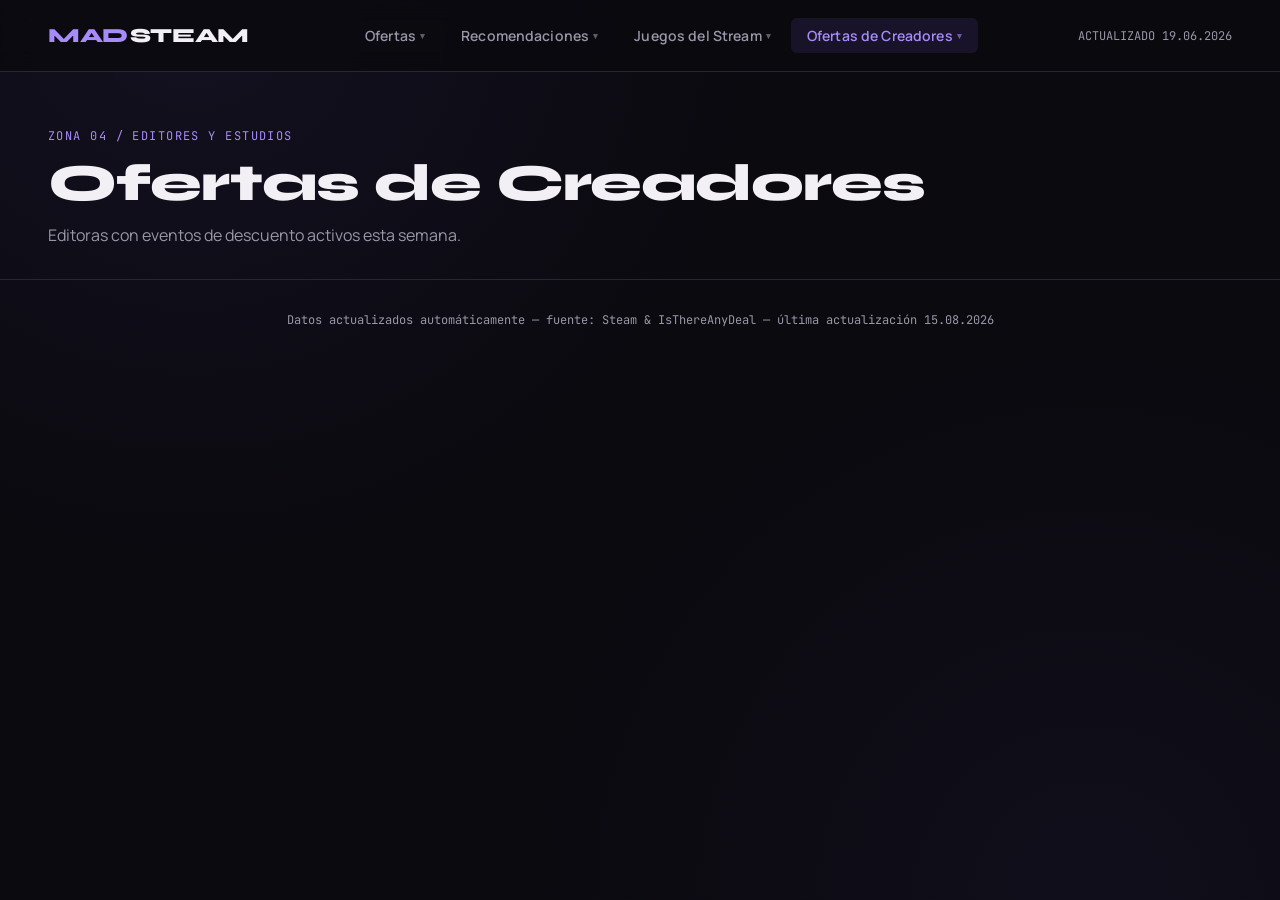
==== creadores.html @ 83736673 "Actualización automática diaria" ====
<!DOCTYPE html>
<html lang="es">
<head>
<meta charset="UTF-8">
<meta name="viewport" content="width=device-width, initial-scale=1.0">
<title>Ofertas de Creadores — MADSTEAM</title>
<link rel="stylesheet" href="styles.css">
</head>
<body>

<nav class="topnav">
  <a href="index.html" class="brand"><span class="mad">MAD</span><span class="steam">STEAM</span></a>
  <ul class="nav-links">
    <li class="nav-item">
      <a href="index.html" class="">Ofertas <span class="nav-caret">▾</span></a>
      <div class="nav-dropdown">
        <div class="nav-dropdown-inner">
        <a href="index.html">Descuentos generales</a>
        <a href="minimos-historicos.html">Mínimos históricos</a>
        <a href="proximas-joyitas.html">Próximas joyitas</a>
        </div>
      </div>
    </li>
    <li class="nav-item">
      <a href="recomendaciones.html" class="">Recomendaciones <span class="nav-caret">▾</span></a>
      <div class="nav-dropdown">
        <div class="nav-dropdown-inner">
        <a href="recomendaciones.html">Para vos</a>
        <a href="recomendaciones.html#tendencias">Juegos en tendencia</a>
        </div>
      </div>
    </li>
    <li class="nav-item">
      <a href="stream.html" class="">Juegos del Stream <span class="nav-caret">▾</span></a>
      <div class="nav-dropdown">
        <div class="nav-dropdown-inner">
        <a href="stream.html">En el canal ahora</a>
        <a href="stream.html#proximos">Próximos en stream</a>
        </div>
      </div>
    </li>
    <li class="nav-item">
      <a href="creadores.html" class="active">Ofertas de Creadores <span class="nav-caret">▾</span></a>
      <div class="nav-dropdown">
        <div class="nav-dropdown-inner">
        <a href="creadores.html">Por empresa</a>
        </div>
      </div>
    </li>
  </ul>
  <span class="nav-meta">ACTUALIZADO 19.06.2026</span>
</nav>

<header class="section-header">
  <span class="eyebrow">Zona 04 / Editores y estudios</span>
  <h1>Ofertas de Creadores</h1>
  <p>Editoras con eventos de descuento activos esta semana.</p>
</header>

<main id='publishers'></main>
<script>

</script>

<footer class="footer">
  Datos actualizados automáticamente — fuente: Steam &amp; IsThereAnyDeal — última actualización 15.08.2026
</footer>

</body>
</html>
---- styles.css ----
/* ============================================
   SISTEMA DE DISEÑO — Ofertas Steam
   Paleta: negro profundo + violeta eléctrico + blanco hueso
   ============================================ */

@import url('https://fonts.googleapis.com/css2?family=Syne:wght@600;700;800&family=Manrope:wght@400;500;600;700&family=JetBrains+Mono:wght@400;500&display=swap');

:root {
  --bg: #0a0a0f;
  --bg-elevated: #131019;
  --surface: #1a1624;
  --surface-hover: #221d30;
  --violet: #8b5cf6;
  --violet-bright: #a78bfa;
  --violet-deep: #5b21b6;
  --white: #f2f0f5;
  --white-dim: #9a96a8;
  --line: #2a2435;
  --green: #6ee7a8;
  --red-tag: #ff5470;

  --font-display: 'Syne', sans-serif;
  --font-body: 'Manrope', sans-serif;
  --font-mono: 'JetBrains Mono', monospace;
}

* { margin: 0; padding: 0; box-sizing: border-box; }

html { scroll-behavior: smooth; }

body {
  background: var(--bg);
  color: var(--white);
  font-family: var(--font-body);
  min-height: 100vh;
  background-image:
    radial-gradient(circle at 15% 0%, rgba(139, 92, 246, 0.08) 0%, transparent 40%),
    radial-gradient(circle at 85% 100%, rgba(139, 92, 246, 0.05) 0%, transparent 40%);
  background-attachment: fixed;
}

/* ===== NAV ===== */
.topnav {
  position: sticky;
  top: 0;
  z-index: 100;
  display: flex;
  align-items: center;
  justify-content: space-between;
  padding: 18px 48px;
  background: rgba(10, 10, 15, 0.85);
  backdrop-filter: blur(12px);
  border-bottom: 1px solid var(--line);
}

.brand {
  font-family: var(--font-display);
  font-weight: 800;
  font-size: 20px;
  letter-spacing: -0.02em;
  display: flex;
  align-items: center;
  gap: 2px;
  text-decoration: none;
  color: var(--white);
}

.brand .mad { color: var(--violet-bright); }
.brand .steam { color: var(--white); }

.nav-links {
  display: flex;
  gap: 4px;
  list-style: none;
}

.nav-item { position: relative; }

.nav-links a {
  font-family: var(--font-body);
  font-weight: 600;
  font-size: 14px;
  color: var(--white-dim);
  text-decoration: none;
  padding: 8px 16px;
  border-radius: 6px;
  transition: color 0.2s ease, background 0.2s ease;
  letter-spacing: 0.01em;
  display: inline-flex;
  align-items: center;
  gap: 4px;
}

.nav-links a:hover {
  color: var(--white);
  background: var(--surface);
}

.nav-links a.active {
  color: var(--violet-bright);
  background: rgba(139, 92, 246, 0.12);
}

.nav-caret {
  font-size: 9px;
  opacity: 0.6;
  transition: transform 0.2s ease;
}

.nav-item:hover .nav-caret { transform: rotate(180deg); }

.nav-dropdown {
  position: absolute;
  top: 100%;
  left: 0;
  padding-top: 10px;
  margin-top: 0;
  background: transparent;
  z-index: 200;
  opacity: 0;
  visibility: hidden;
  transition: opacity 0.18s ease, visibility 0.18s;
}

.nav-item:hover .nav-dropdown {
  opacity: 1;
  visibility: visible;
}

.nav-dropdown-inner {
  background: var(--bg-elevated);
  border: 1px solid var(--line);
  border-radius: 8px;
  min-width: 220px;
  padding: 6px;
  box-shadow: 0 16px 32px rgba(0,0,0,0.5);
}

.nav-dropdown a {
  display: block;
  width: 100%;
  padding: 9px 12px;
  font-size: 13px;
  color: var(--white-dim);
  border-radius: 6px;
}

.nav-dropdown a:hover {
  background: var(--surface);
  color: var(--white);
}

.nav-meta {
  font-family: var(--font-mono);
  font-size: 12px;
  color: var(--white-dim);
}

/* ===== HEADER DE SECCIÓN ===== */
.section-header {
  padding: 56px 48px 32px;
  max-width: 1400px;
  margin: 0 auto;
}

.eyebrow {
  font-family: var(--font-mono);
  font-size: 12px;
  color: var(--violet-bright);
  text-transform: uppercase;
  letter-spacing: 0.12em;
  margin-bottom: 12px;
  display: block;
}

.section-header h1 {
  font-family: var(--font-display);
  font-weight: 800;
  font-size: clamp(32px, 5vw, 52px);
  letter-spacing: -0.02em;
  line-height: 1.05;
  margin-bottom: 12px;
}

.section-header p {
  font-size: 16px;
  color: var(--white-dim);
  max-width: 560px;
  line-height: 1.5;
}

/* ===== GRID DE JUEGOS ===== */
.game-grid {
  display: grid;
  grid-template-columns: repeat(auto-fill, minmax(220px, 1fr));
  gap: 24px;
  padding: 0 48px 80px;
  max-width: 1400px;
  margin: 0 auto;
}

/* ===== CARD CON HOVER REVEAL (estilo Steam) ===== */
.game-card-link {
  text-decoration: none;
  color: inherit;
  display: block;
}

.game-card {
  position: relative;
  aspect-ratio: 600 / 900;
  border-radius: 8px;
  overflow: visible;
  cursor: pointer;
  font-family: var(--font-body);
}

.card-inner {
  position: relative;
  width: 100%;
  height: 100%;
  border-radius: 8px;
  overflow: hidden;
  background: var(--surface);
  border: 1px solid var(--line);
  transition: transform 0.25s cubic-bezier(0.16, 1, 0.3, 1), box-shadow 0.25s ease;
  z-index: 1;
}

.card-cover {
  width: 100%;
  height: 100%;
  object-fit: cover;
  display: block;
}

.card-discount-badge {
  position: absolute;
  top: 10px;
  left: 10px;
  background: var(--violet);
  color: var(--white);
  font-family: var(--font-mono);
  font-weight: 700;
  font-size: 13px;
  padding: 4px 8px;
  border-radius: 4px;
  z-index: 2;
}

.card-historic-badge {
  position: absolute;
  top: 10px;
  right: 10px;
  background: var(--green);
  color: #0a0a0f;
  font-family: var(--font-mono);
  font-weight: 700;
  font-size: 10px;
  padding: 4px 7px;
  border-radius: 4px;
  z-index: 2;
  text-transform: uppercase;
  letter-spacing: 0.03em;
}

.card-title-bar {
  position: absolute;
  bottom: 0;
  left: 0;
  right: 0;
  padding: 28px 12px 10px;
  background: linear-gradient(to top, rgba(0,0,0,0.92), transparent);
}

.card-title-bar h3 {
  font-family: var(--font-display);
  font-weight: 700;
  font-size: 14px;
  line-height: 1.2;
}

/* Panel expandido en hover */
.game-card:hover .card-inner {
  transform: translateY(-4px);
  box-shadow: 0 20px 40px rgba(0,0,0,0.5), 0 0 0 1px var(--violet);
}

.expand-panel {
  position: absolute;
  top: 100%;
  left: 0;
  right: 0;
  background: var(--bg-elevated);
  border: 1px solid var(--violet-deep);
  border-top: none;
  border-radius: 0 0 8px 8px;
  padding: 0;
  max-height: 0;
  opacity: 0;
  overflow: hidden;
  transition: max-height 0.3s cubic-bezier(0.16, 1, 0.3, 1), opacity 0.25s ease;
  z-index: 5;
  box-shadow: 0 20px 40px rgba(0,0,0,0.6);
}

.game-card:hover .expand-panel {
  max-height: 280px;
  opacity: 1;
}

.expand-panel-inner {
  padding: 14px;
}

.expand-header-img {
  width: 100%;
  border-radius: 4px;
  margin-bottom: 10px;
  display: block;
}

.expand-desc {
  font-size: 12.5px;
  color: var(--white-dim);
  line-height: 1.5;
  margin-bottom: 12px;
  display: -webkit-box;
  -webkit-line-clamp: 3;
  -webkit-box-orient: vertical;
  overflow: hidden;
}

.expand-tags {
  display: flex;
  gap: 6px;
  margin-bottom: 12px;
  flex-wrap: wrap;
}

.tag {
  font-family: var(--font-mono);
  font-size: 10px;
  color: var(--violet-bright);
  background: rgba(139, 92, 246, 0.1);
  border: 1px solid rgba(139, 92, 246, 0.3);
  padding: 3px 7px;
  border-radius: 4px;
}

.price-row {
  display: flex;
  flex-direction: column;
  gap: 10px;
}

.price-info {
  display: flex;
  align-items: baseline;
  gap: 8px;
  flex-wrap: wrap;
  min-width: 0;
}

.price-old {
  font-family: var(--font-mono);
  font-size: 11px;
  color: var(--white-dim);
  text-decoration: line-through;
  white-space: nowrap;
}

.price-new {
  font-family: var(--font-mono);
  font-weight: 700;
  font-size: 17px;
  color: var(--green);
  white-space: nowrap;
}

.btn-steam {
  font-family: var(--font-body);
  font-weight: 700;
  font-size: 12px;
  color: var(--white);
  background: var(--violet);
  border: none;
  padding: 9px 14px;
  border-radius: 5px;
  text-decoration: none;
  white-space: nowrap;
  transition: background 0.2s ease;
  text-align: center;
  width: 100%;
  display: block;
  box-sizing: border-box;
}

.btn-steam:hover {
  background: var(--violet-bright);
}

/* ===== ZONA CREADORES (por empresa) ===== */
.publisher-block {
  max-width: 1400px;
  margin: 0 auto 56px;
  padding: 0 48px;
}

.publisher-header {
  display: flex;
  align-items: center;
  gap: 16px;
  margin-bottom: 20px;
  padding-bottom: 16px;
  border-bottom: 1px solid var(--line);
}

.publisher-logo-link {
  display: block;
  border-radius: 8px;
  overflow: hidden;
  border: 1px solid var(--line);
  transition: border-color 0.2s ease, transform 0.2s ease;
  flex-shrink: 0;
}

.publisher-logo-link:hover {
  border-color: var(--violet);
  transform: scale(1.03);
}

.publisher-logo-link img {
  display: block;
  height: 56px;
  width: auto;
  background: var(--surface);
}

.publisher-info h2 {
  font-family: var(--font-display);
  font-weight: 800;
  font-size: 22px;
  letter-spacing: -0.01em;
}

.publisher-info p {
  font-family: var(--font-mono);
  font-size: 12px;
  color: var(--white-dim);
  margin-top: 2px;
}

.publisher-grid {
  display: grid;
  grid-template-columns: repeat(auto-fill, minmax(200px, 1fr));
  gap: 20px;
}

@media (max-width: 768px) {
  .publisher-block { padding: 0 20px; }
  .publisher-logo-link img { height: 44px; }
}
.footer {
  border-top: 1px solid var(--line);
  padding: 32px 48px;
  text-align: center;
  font-family: var(--font-mono);
  font-size: 12px;
  color: var(--white-dim);
}

/* ===== RESPONSIVE ===== */
@media (max-width: 768px) {
  .topnav { padding: 14px 20px; flex-wrap: wrap; gap: 12px; }
  .nav-links { gap: 0; flex-wrap: wrap; }
  .section-header { padding: 32px 20px 20px; }
  .game-grid { padding: 0 20px 60px; grid-template-columns: repeat(auto-fill, minmax(150px, 1fr)); gap: 14px; }
  .expand-panel { position: static; max-height: none; opacity: 1; border: none; box-shadow: none; }
  .game-card:hover .card-inner { transform: none; }
}

@media (prefers-reduced-motion: reduce) {
  * { transition: none !important; }
}
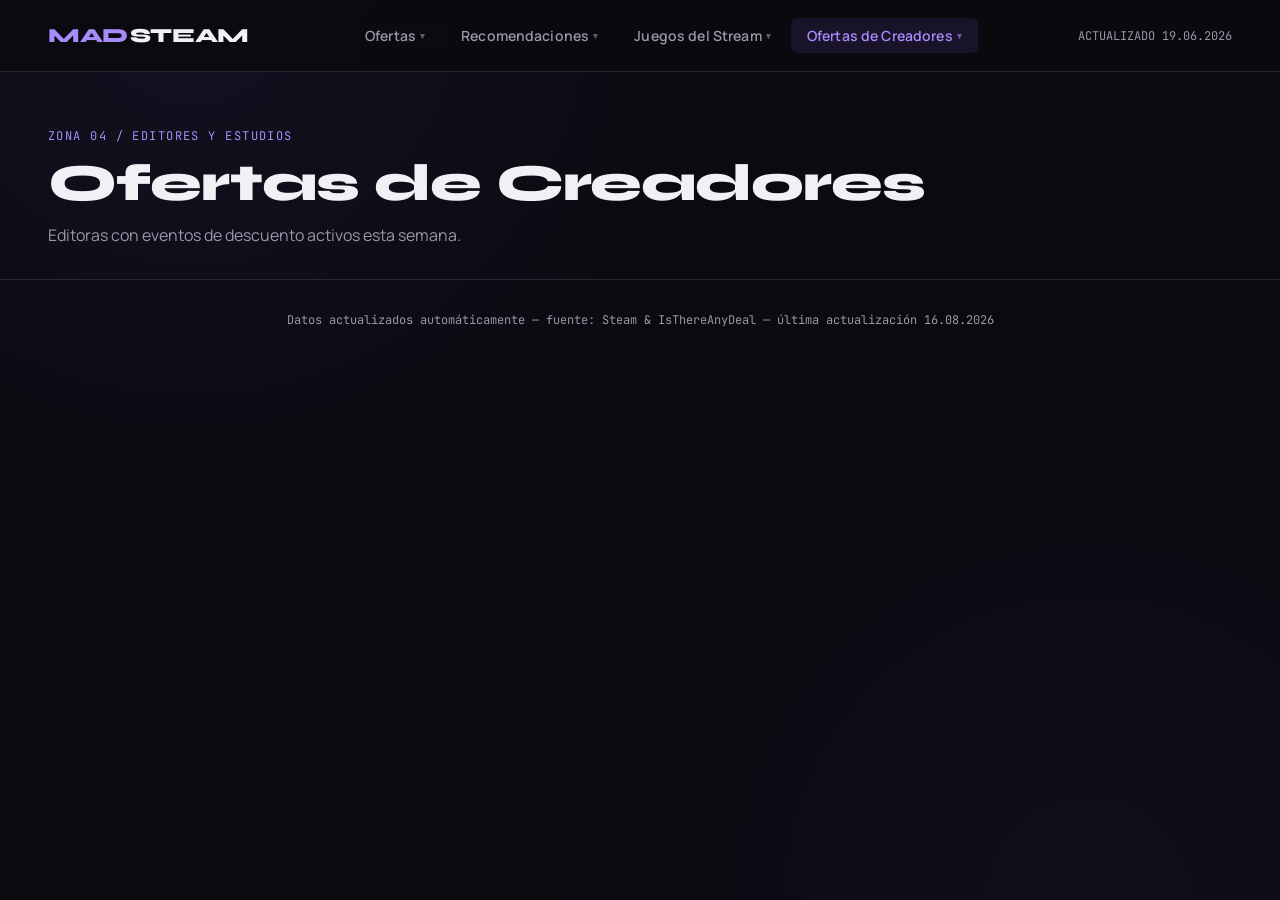
==== commit b6294947: "Actualización automática diaria" ====
--- a/creadores.html
+++ b/creadores.html
@@ -63,7 +63,7 @@
 </script>
 
 <footer class="footer">
-  Datos actualizados automáticamente — fuente: Steam &amp; IsThereAnyDeal — última actualización 15.08.2026
+  Datos actualizados automáticamente — fuente: Steam &amp; IsThereAnyDeal — última actualización 16.08.2026
 </footer>
 
 </body>
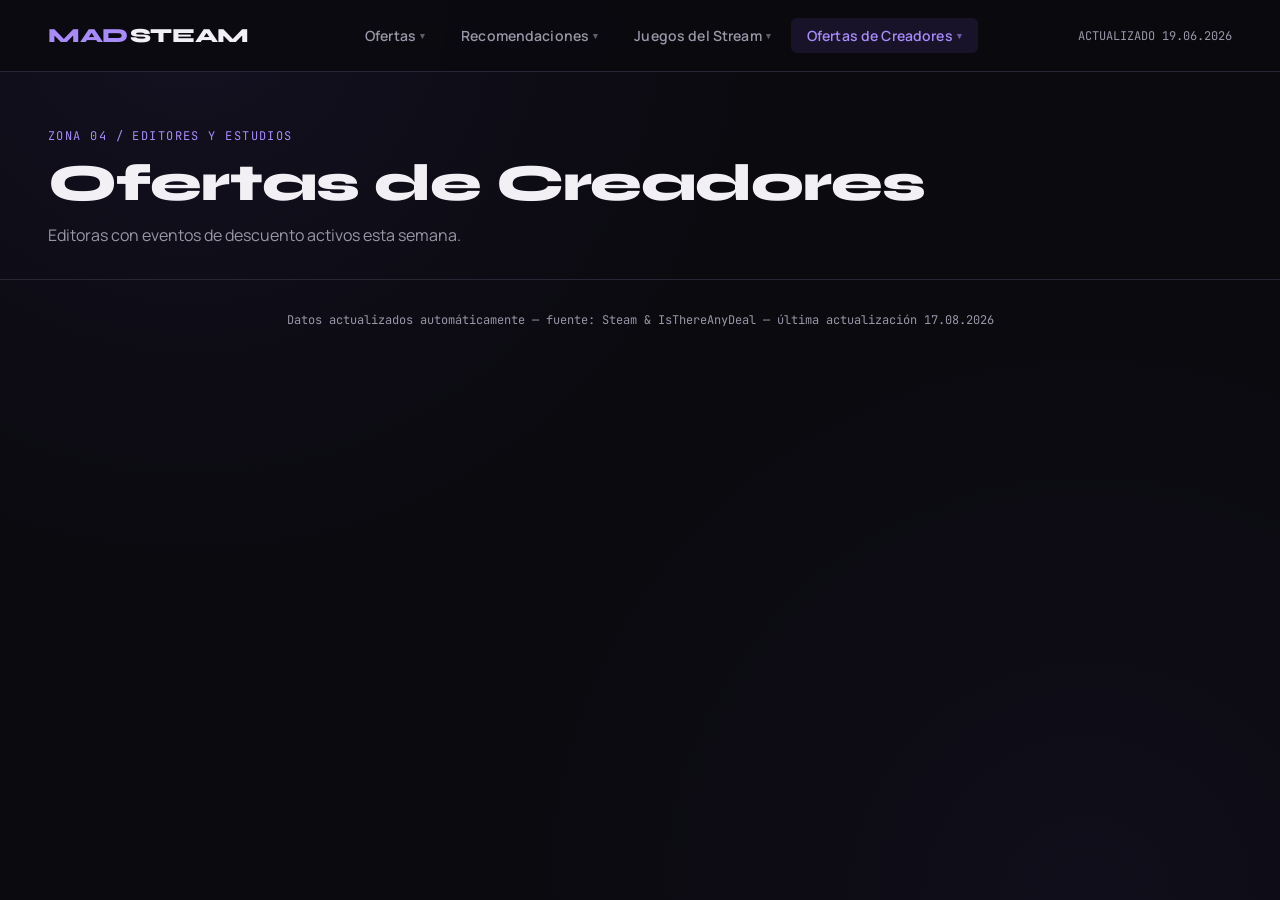
==== commit 3f890b48: "Actualización automática diaria" ====
--- a/creadores.html
+++ b/creadores.html
@@ -63,7 +63,7 @@
 </script>
 
 <footer class="footer">
-  Datos actualizados automáticamente — fuente: Steam &amp; IsThereAnyDeal — última actualización 16.08.2026
+  Datos actualizados automáticamente — fuente: Steam &amp; IsThereAnyDeal — última actualización 17.08.2026
 </footer>
 
 </body>
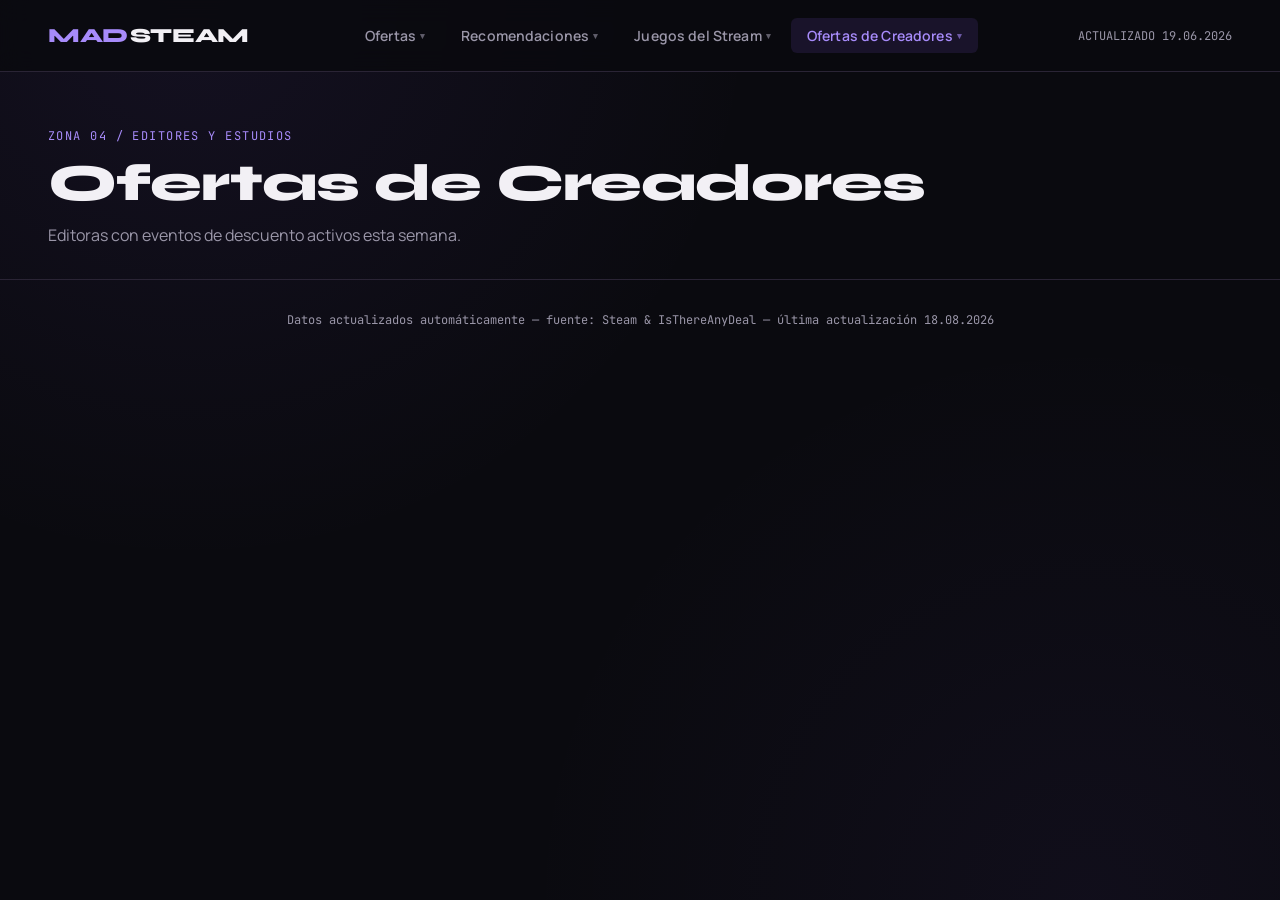
==== commit 82ee6eba: "Actualización automática diaria" ====
--- a/creadores.html
+++ b/creadores.html
@@ -63,7 +63,7 @@
 </script>
 
 <footer class="footer">
-  Datos actualizados automáticamente — fuente: Steam &amp; IsThereAnyDeal — última actualización 17.08.2026
+  Datos actualizados automáticamente — fuente: Steam &amp; IsThereAnyDeal — última actualización 18.08.2026
 </footer>
 
 </body>
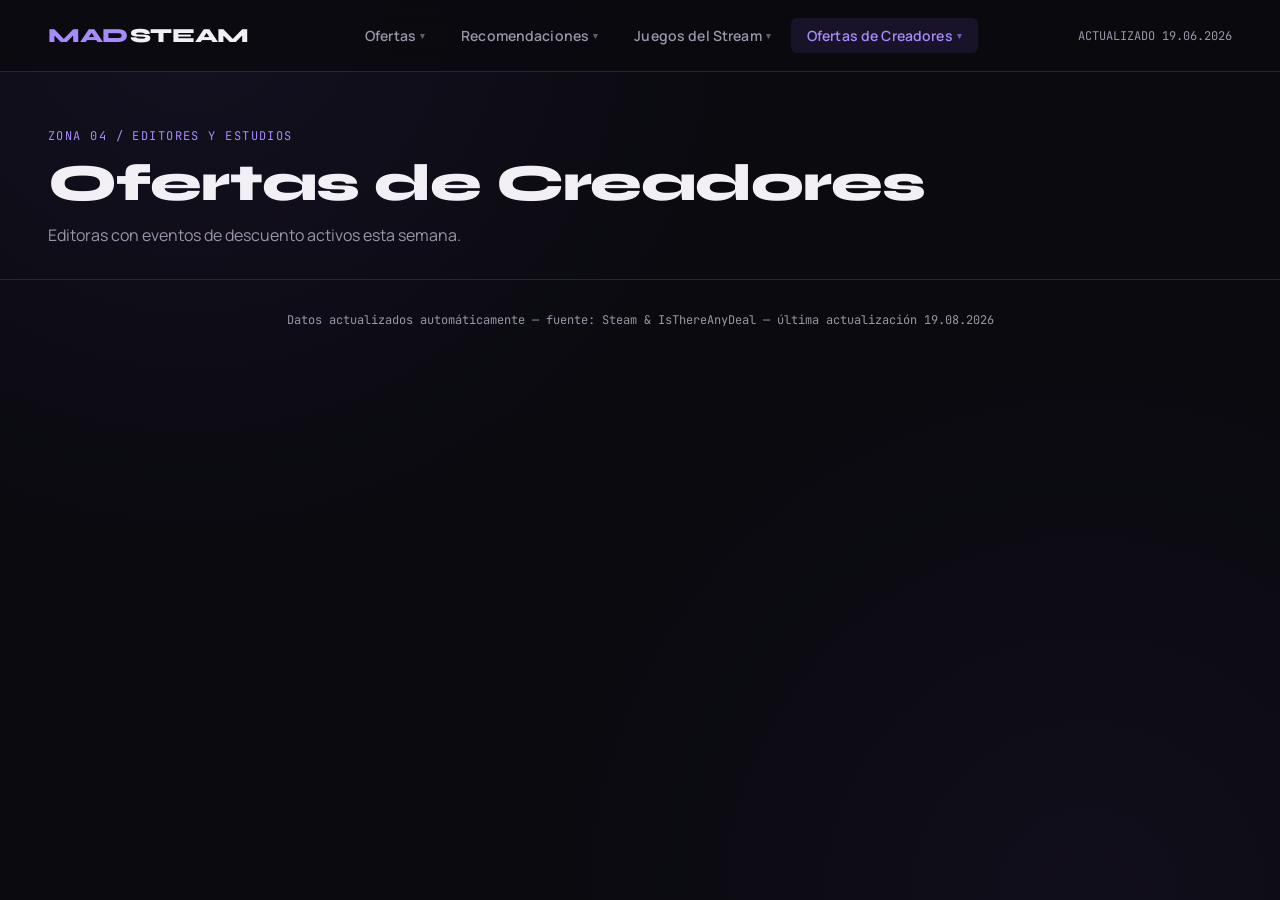
==== commit 9ab6e02b: "Actualización automática diaria" ====
--- a/creadores.html
+++ b/creadores.html
@@ -63,7 +63,7 @@
 </script>
 
 <footer class="footer">
-  Datos actualizados automáticamente — fuente: Steam &amp; IsThereAnyDeal — última actualización 18.08.2026
+  Datos actualizados automáticamente — fuente: Steam &amp; IsThereAnyDeal — última actualización 19.08.2026
 </footer>
 
 </body>
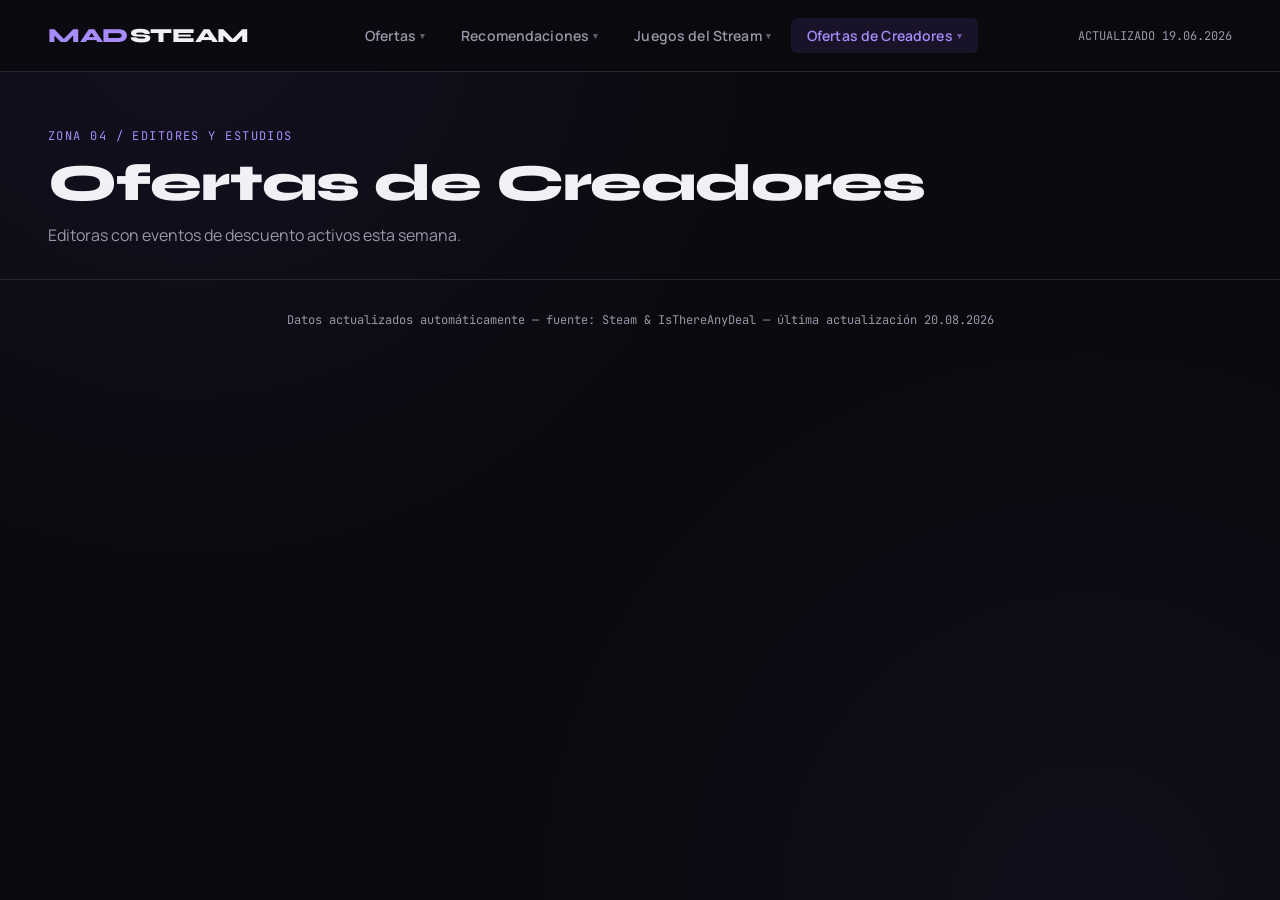
==== commit 82407ffc: "Actualización automática diaria" ====
--- a/creadores.html
+++ b/creadores.html
@@ -63,7 +63,7 @@
 </script>
 
 <footer class="footer">
-  Datos actualizados automáticamente — fuente: Steam &amp; IsThereAnyDeal — última actualización 19.08.2026
+  Datos actualizados automáticamente — fuente: Steam &amp; IsThereAnyDeal — última actualización 20.08.2026
 </footer>
 
 </body>
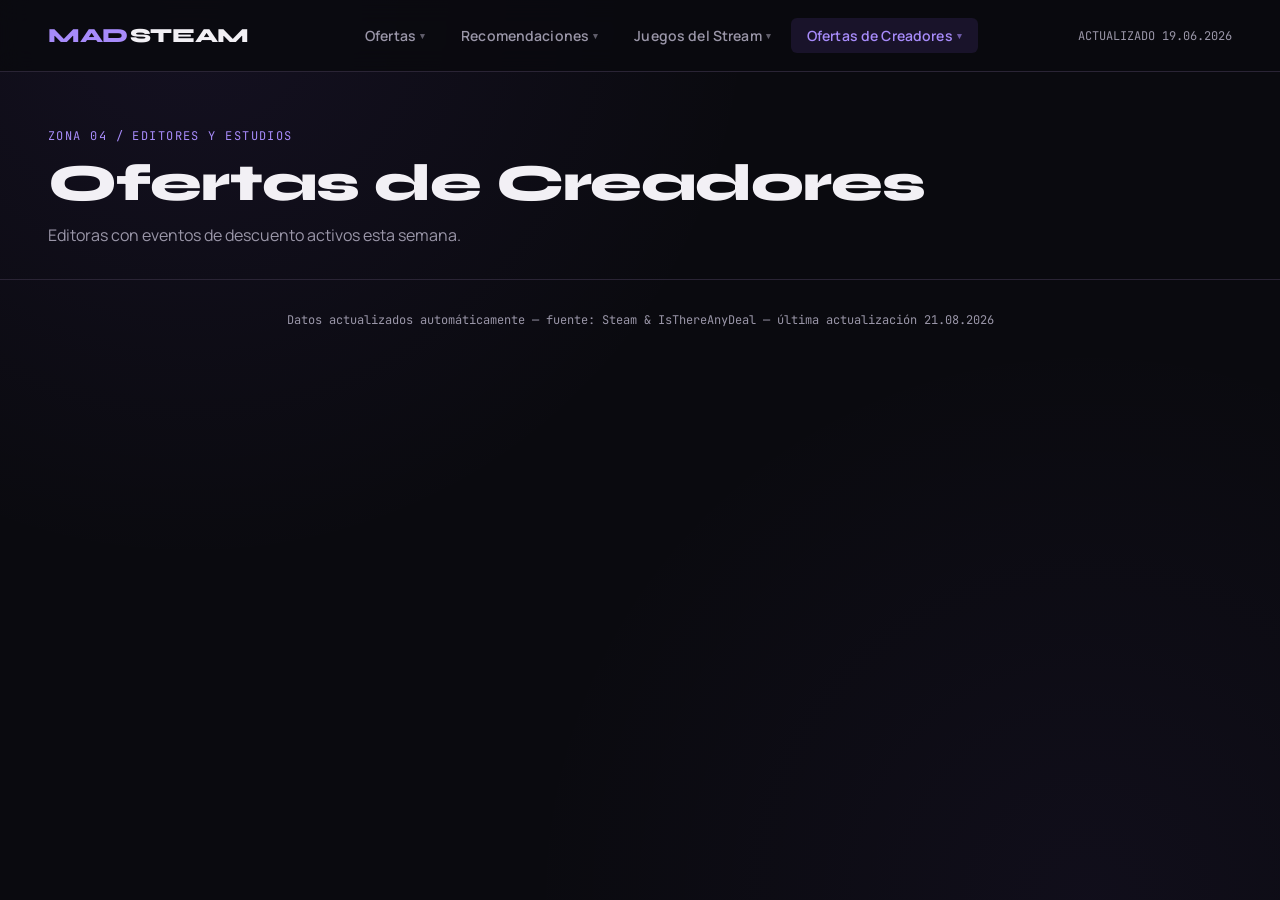
==== commit a7ffe5e6: "Actualización automática diaria" ====
--- a/creadores.html
+++ b/creadores.html
@@ -63,7 +63,7 @@
 </script>
 
 <footer class="footer">
-  Datos actualizados automáticamente — fuente: Steam &amp; IsThereAnyDeal — última actualización 20.08.2026
+  Datos actualizados automáticamente — fuente: Steam &amp; IsThereAnyDeal — última actualización 21.08.2026
 </footer>
 
 </body>
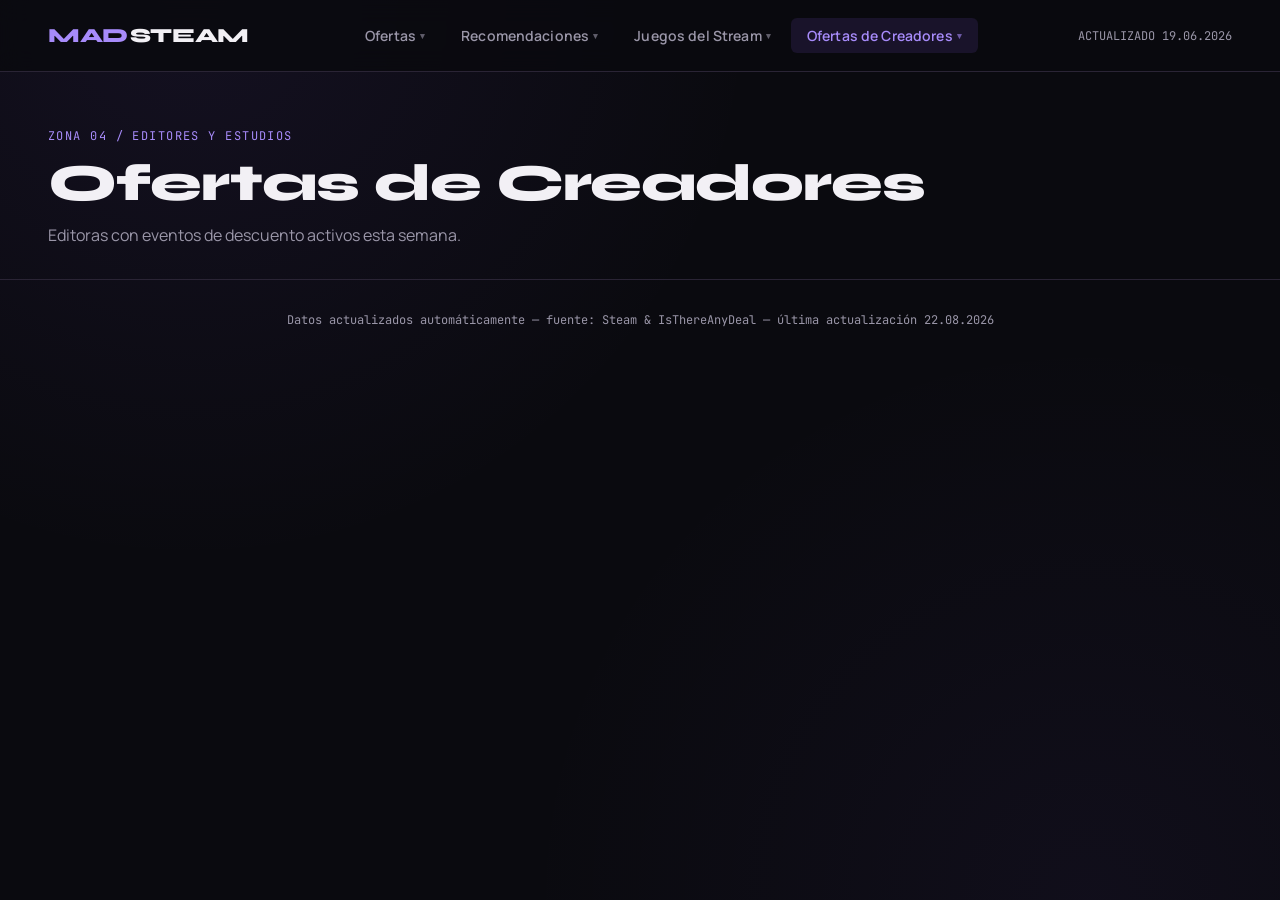
==== commit 8ec52be0: "Actualización automática diaria" ====
--- a/creadores.html
+++ b/creadores.html
@@ -63,7 +63,7 @@
 </script>
 
 <footer class="footer">
-  Datos actualizados automáticamente — fuente: Steam &amp; IsThereAnyDeal — última actualización 21.08.2026
+  Datos actualizados automáticamente — fuente: Steam &amp; IsThereAnyDeal — última actualización 22.08.2026
 </footer>
 
 </body>
